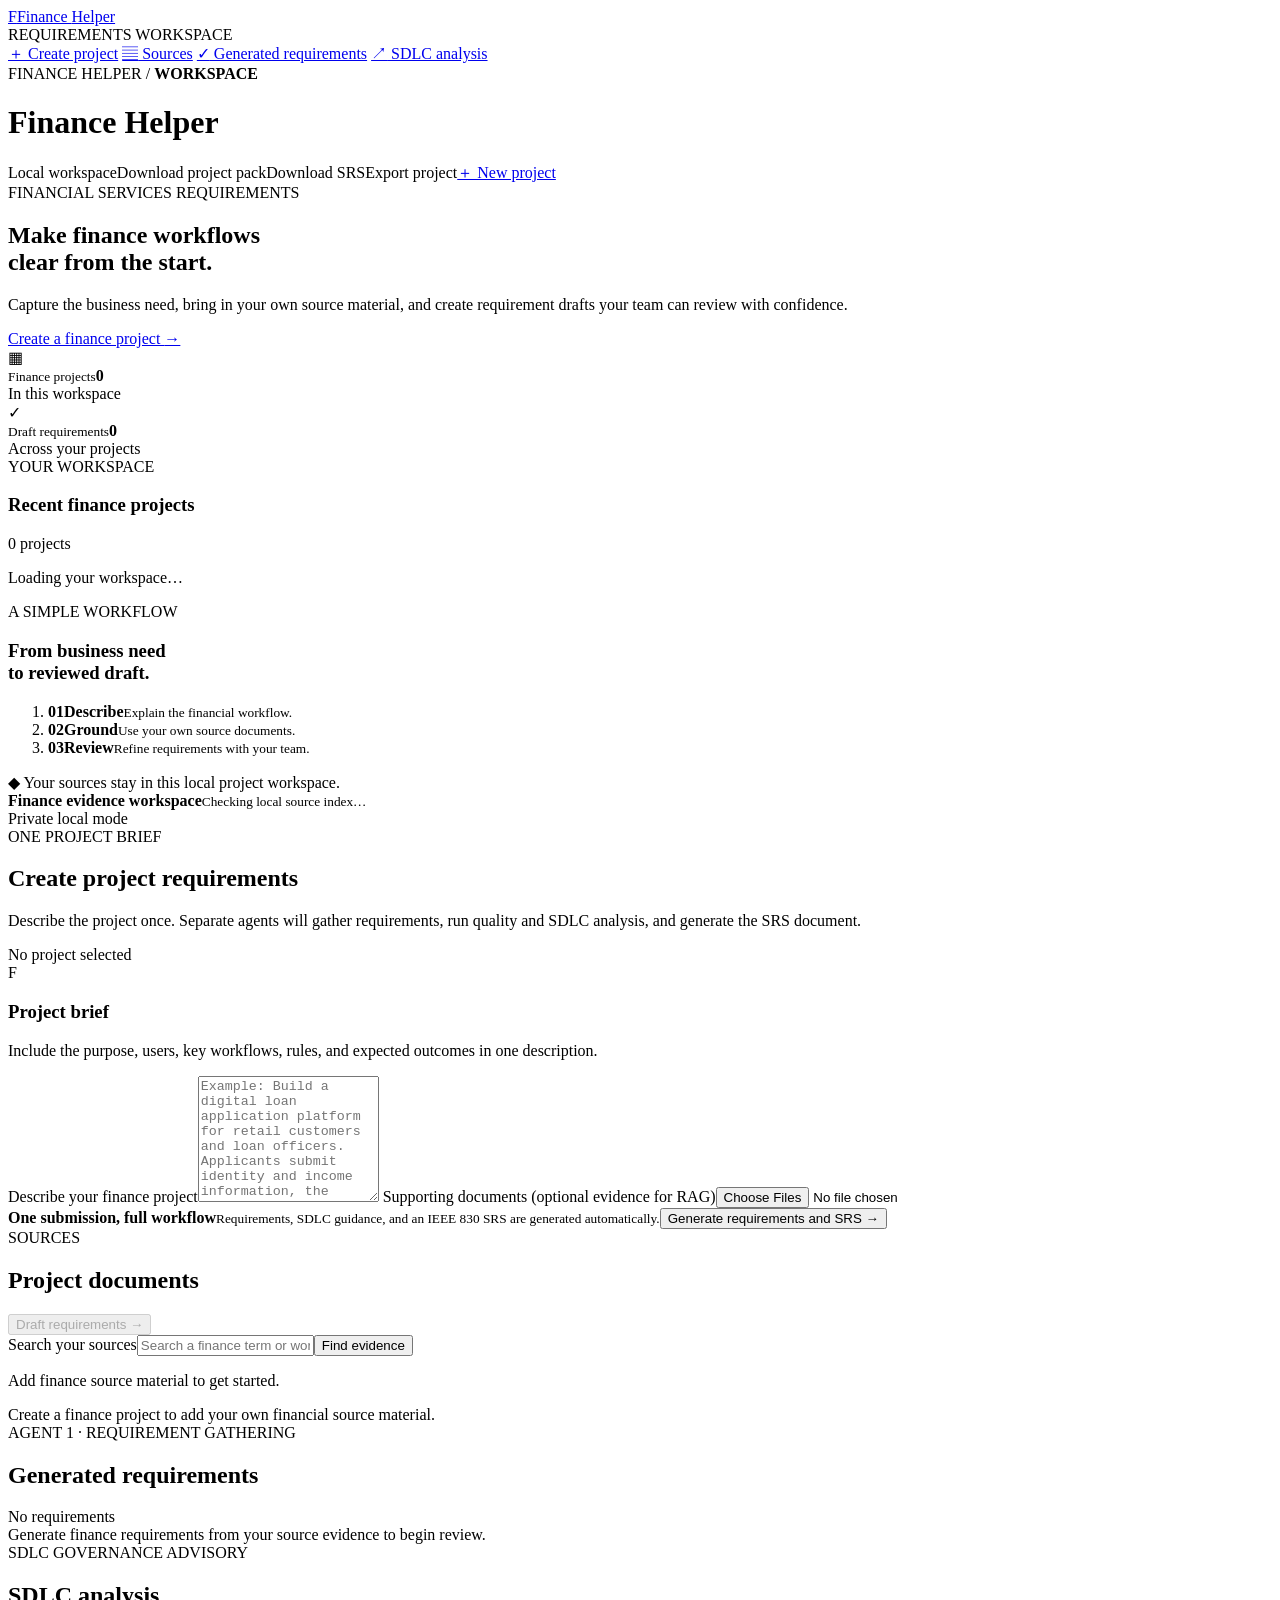
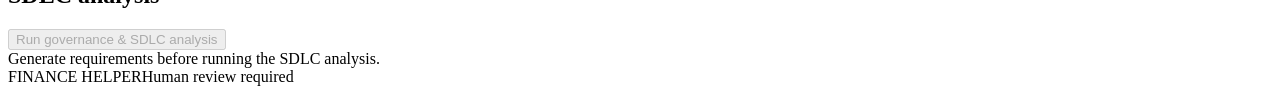
==== version_2/app/templates/index.html @ 5ce985c6 "Add 'version_2/' from commit '06ade7c40bf3de88578f41c1c4ff5344a4ca3d35' git-subtree-dir: version_2 g" ====
<!doctype html>
<html lang="en">
<head>
  <meta charset="utf-8"><meta name="viewport" content="width=device-width, initial-scale=1">
  <meta name="theme-color" content="#172b2a"><link rel="icon" href="data:,">
  <title>Finance Helper</title><link rel="stylesheet" href="/static/styles.css">
</head>
<body>
  <aside class="sidebar">
    <a class="brand" href="#workspace" aria-label="Finance Helper home"><span class="brand-mark">F</span><span>Finance <span class="brand-light">Helper</span></span></a>
    <div class="workspace-label"><i></i> REQUIREMENTS WORKSPACE</div>
    <nav class="primary-nav" aria-label="Main navigation">
      <a class="nav-link active" href="#workspace"><span>＋</span> Create project</a>
      <a class="nav-link" href="#knowledge"><span>▤</span> Sources</a>
      <a class="nav-link" href="#requirements"><span>✓</span> Generated requirements</a>
      <a class="nav-link" href="#sdlc"><span>↗</span> SDLC analysis</a>
    </nav>
  </aside>
  <main class="main-area">
    <header class="topbar">
      <div><div class="breadcrumb">FINANCE HELPER <span>/</span> <b>WORKSPACE</b></div><h1>Finance Helper</h1></div>
      <div class="top-actions"><span class="environment-pill"><i></i> Local workspace</span><a id="artifactLink" class="button button-outline is-hidden" title="Download requirements pack" download>Download project pack</a><a id="srsDownloadLink" class="button button-outline is-hidden" title="Download generated SRS" download>Download SRS</a><a id="exportLink" class="button button-outline is-hidden" title="Export project data" download>Export project</a><a id="newProject" class="button" href="#workspace">＋ New project</a></div>
    </header>
    <section id="overview" class="page-section overview-section">
      <div class="hero">
        <div class="hero-copy"><span class="hero-kicker">FINANCIAL SERVICES REQUIREMENTS</span><h2>Make finance workflows<br>clear from the start.</h2><p>Capture the business need, bring in your own source material, and create requirement drafts your team can review with confidence.</p><a id="heroNew" class="button button-light" href="#workspace">Create a finance project <span>→</span></a></div></div>
      <div class="metric-grid">
        <article class="metric-card"><span class="metric-icon blue">▦</span><div><small>Finance projects</small><strong id="projectMetric">0</strong></div><span>In this workspace</span></article>
        <article class="metric-card"><span class="metric-icon green">✓</span><div><small>Draft requirements</small><strong id="requirementMetric">0</strong></div><span>Across your projects</span></article>
      </div>
      <div class="overview-grid">
        <section class="surface-card portfolio-card"><div class="card-heading"><div><span class="eyebrow">YOUR WORKSPACE</span><h3>Recent finance projects</h3></div><span id="portfolioCount" class="count">0 projects</span></div><div id="projectList" class="project-list"><p class="empty-state">Loading your workspace…</p></div></section>
        <aside class="welcome-card"><span class="eyebrow">A SIMPLE WORKFLOW</span><h3>From business need<br>to reviewed draft.</h3><ol><li><b>01</b><span><strong>Describe</strong><small>Explain the financial workflow.</small></span></li><li><b>02</b><span><strong>Ground</strong><small>Use your own source documents.</small></span></li><li><b>03</b><span><strong>Review</strong><small>Refine requirements with your team.</small></span></li></ol><div class="privacy-note">◆ Your sources stay in this local project workspace.</div></aside>
      </div>
      <div class="health-strip"><span class="health-indicator"></span><div><b>Finance evidence workspace</b><small id="knowledgeHealth">Checking local source index…</small></div><span>Private local mode</span></div>
    </section>
    <section id="workspace" class="page-section">
      <div class="section-heading"><div><span class="eyebrow">ONE PROJECT BRIEF</span><h2 id="workspace-title">Create project requirements</h2><p id="workspaceDescription" class="muted">Describe the project once. Separate agents will gather requirements, run quality and SDLC analysis, and generate the SRS document.</p></div><span id="projectState" class="state"><i></i> No project selected</span></div>
      <form id="projectBriefForm" class="surface-card intake-form">
        <div class="form-top"><span class="form-icon">F</span><div><h3>Project brief</h3><p>Include the purpose, users, key workflows, rules, and expected outcomes in one description.</p></div></div>
        <label class="wide">Describe your finance project<textarea id="functionality" rows="8" required minlength="20" maxlength="20000" placeholder="Example: Build a digital loan application platform for retail customers and loan officers. Applicants submit identity and income information, the system checks eligibility and documents, reviewers resolve exceptions, and approved applications proceed to disbursement. Include relevant workflows, controls, integrations, and expected outcomes."></textarea></label>
        <label class="upload-label">Supporting documents <span class="muted">(optional evidence for RAG)</span><input id="files" type="file" accept=".txt,.md,.csv,.pdf,.docx" multiple></label>
        <div class="form-footer"><span><b>One submission, full workflow</b><small>Requirements, SDLC guidance, and an IEEE 830 SRS are generated automatically.</small></span><button class="button" type="submit">Generate requirements and SRS <span>→</span></button></div>
      </form>
    </section>
    <section id="knowledge" class="page-section">
      <div class="section-heading"><div><span class="eyebrow">SOURCES</span><h2>Project documents</h2></div><button id="generateButton" type="button" disabled class="button">Draft requirements →</button></div>
      <div id="documentsPanel" class="surface-card evidence-library is-hidden"><div id="ragSummary" class="rag-summary"></div><div id="documentList" class="document-list"></div><div class="retrieval-toolbar"><label>Search your sources<input id="retrievalQuery" placeholder="Search a finance term or workflow"></label><button id="retrieveButton" class="button button-outline" type="button">Find evidence</button><span id="retrievalCount" class="count"></span></div><div id="evidenceNotice" class="evidence-notice is-hidden"></div><div id="retrievalResults" class="retrieval-results"><p class="empty-state">Add finance source material to get started.</p></div></div><div id="knowledgeEmpty" class="surface-card empty-state">Create a finance project to add your own financial source material.</div>
    </section>
    <section id="requirements" class="page-section">
      <div class="section-heading"><div><span class="eyebrow">AGENT 1 · REQUIREMENT GATHERING</span><h2>Generated requirements</h2></div><span id="requirementCount" class="count">No requirements</span></div>
      <div id="requirementsPanel" class="requirements-list is-hidden"></div><div id="requirementsEmpty" class="surface-card empty-state">Generate finance requirements from your source evidence to begin review.</div>
    </section>
    <section id="sdlc" class="page-section">
      <div class="section-heading"><div><span class="eyebrow">SDLC GOVERNANCE ADVISORY</span><h2>SDLC analysis</h2></div><div class="interview-actions"><button id="sdlcButton" type="button" disabled class="button">Run governance &amp; SDLC analysis</button></div></div><div id="sdlcPanel" class="is-hidden"><div id="sdlcResult"></div></div><div id="sdlcEmpty" class="surface-card empty-state">Generate requirements before running the SDLC analysis.</div>
    </section>
    <footer><span>FINANCE HELPER</span><span>Human review required</span></footer>
  </main>
  <div id="toast" role="status" aria-live="polite"></div><script src="/static/app.js"></script>
</body></html>
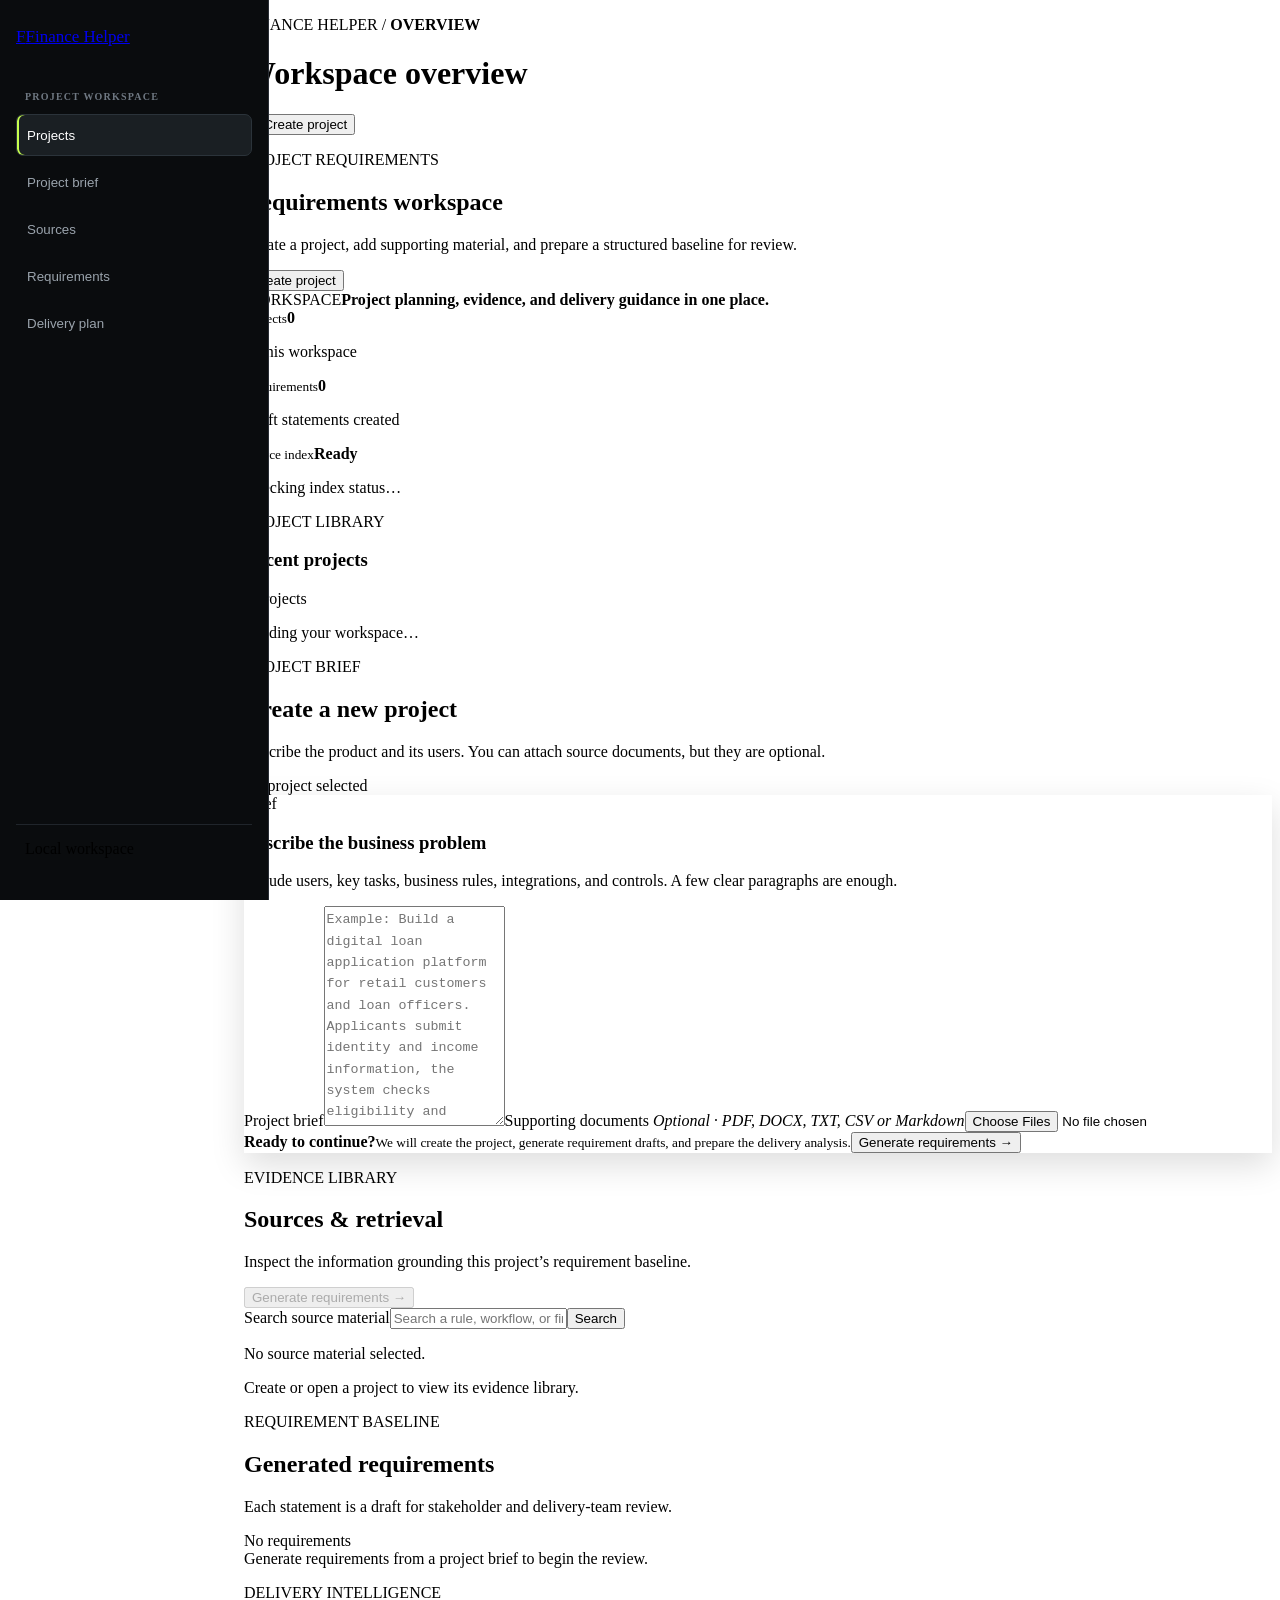
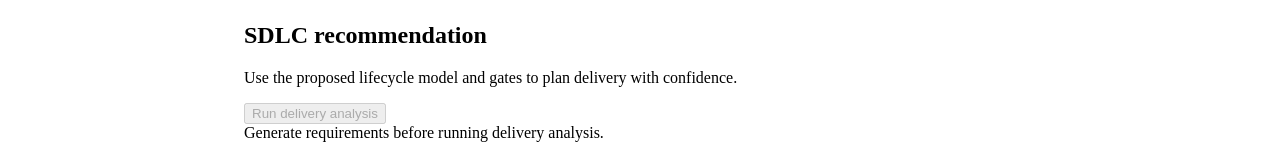
==== commit 76c7b3a2: "version 2" ====
--- a/version_2/app/templates/index.html
+++ b/version_2/app/templates/index.html
@@ -1,60 +1,13 @@
 <!doctype html>
-<html lang="en">
-<head>
-  <meta charset="utf-8"><meta name="viewport" content="width=device-width, initial-scale=1">
-  <meta name="theme-color" content="#172b2a"><link rel="icon" href="data:,">
-  <title>Finance Helper</title><link rel="stylesheet" href="/static/styles.css">
-</head>
+<html lang="en"><head><meta charset="utf-8"><meta name="viewport" content="width=device-width, initial-scale=1"><meta name="theme-color" content="#050505"><link rel="icon" href="data:,"><title>Finance Helper</title><link rel="stylesheet" href="/static/styles.css"><style>
+.app-nav .nav-link b{display:inline-grid;width:17px;height:17px;place-items:center;border:1px solid #3b424a;border-radius:50%;font-size:9px}.app-nav .nav-link.active b{border-color:#c6ff4d;color:#c6ff4d}.workflow-guide{display:flex;gap:0;margin:-7px 0 22px;border:1px solid #292e35;border-radius:8px;background:#0d1013;overflow:hidden}.workflow-guide span{display:flex;flex:1;align-items:center;gap:8px;padding:11px 14px;border-right:1px solid #292e35;color:#8f99a3;font-size:12px}.workflow-guide span:last-child{border:0}.workflow-guide b{display:grid;width:19px;height:19px;place-items:center;border:1px solid #3a424b;border-radius:50%;font-size:10px}.workflow-guide .active{background:#151a16;color:#f3f6f2;font-weight:700}.workflow-guide .active b{border-color:#c6ff4d;color:#c6ff4d}.intake-form{box-shadow:0 12px 32px #0002}textarea{line-height:1.6}.upload-label input{cursor:pointer}@media(max-width:700px){.workflow-guide{overflow-x:auto}.workflow-guide span{min-width:142px;flex:none}.app-nav .nav-link b{display:none}}
+.sidebar{position:fixed;inset:0 auto 0 0;z-index:10;display:flex;width:236px;flex-direction:column;padding:27px 16px;border-right:1px solid #292e35;background:#0a0c0e}.sidebar .brand{font-size:17px}.sidebar-label{margin:44px 9px 12px;color:#6f7882;font-size:10px;font-weight:800;letter-spacing:1.2px}.sidebar .primary-nav{display:grid;gap:5px}.sidebar .nav-link{display:flex;align-items:center;gap:10px;width:100%;min-height:42px;padding:0 10px;border:1px solid transparent;border-radius:7px;background:none;color:#9aa3ac;text-align:left}.sidebar .nav-link:hover{background:#171b1f;color:#fff}.sidebar .nav-link.active{border-color:#2b333a;background:#1a1f23;box-shadow:inset 2px 0 #c6ff4d;color:#fff}.sidebar .nav-link b{display:inline-grid;width:17px;height:17px;place-items:center;border:1px solid #3b424a;border-radius:50%;font-size:9px}.sidebar .nav-link.active b{border-color:#c6ff4d;color:#c6ff4d}.sidebar .app-nav-status{margin-top:auto;padding:15px 9px;border-top:1px solid #20252b}.main-area{max-width:none;margin-left:236px;margin-right:0}@media(max-width:700px){.sidebar{position:sticky;top:0;width:100%;height:auto;min-height:0;padding:10px 12px}.sidebar .brand,.sidebar-label,.sidebar .app-nav-status{display:none}.sidebar .primary-nav{display:flex;overflow-x:auto}.sidebar .nav-link{flex:0 0 auto;min-height:34px;font-size:11px}.sidebar .nav-link b{display:none}.main-area{margin-left:0}}
+</style></head>
 <body>
-  <aside class="sidebar">
-    <a class="brand" href="#workspace" aria-label="Finance Helper home"><span class="brand-mark">F</span><span>Finance <span class="brand-light">Helper</span></span></a>
-    <div class="workspace-label"><i></i> REQUIREMENTS WORKSPACE</div>
-    <nav class="primary-nav" aria-label="Main navigation">
-      <a class="nav-link active" href="#workspace"><span>＋</span> Create project</a>
-      <a class="nav-link" href="#knowledge"><span>▤</span> Sources</a>
-      <a class="nav-link" href="#requirements"><span>✓</span> Generated requirements</a>
-      <a class="nav-link" href="#sdlc"><span>↗</span> SDLC analysis</a>
-    </nav>
-  </aside>
-  <main class="main-area">
-    <header class="topbar">
-      <div><div class="breadcrumb">FINANCE HELPER <span>/</span> <b>WORKSPACE</b></div><h1>Finance Helper</h1></div>
-      <div class="top-actions"><span class="environment-pill"><i></i> Local workspace</span><a id="artifactLink" class="button button-outline is-hidden" title="Download requirements pack" download>Download project pack</a><a id="srsDownloadLink" class="button button-outline is-hidden" title="Download generated SRS" download>Download SRS</a><a id="exportLink" class="button button-outline is-hidden" title="Export project data" download>Export project</a><a id="newProject" class="button" href="#workspace">＋ New project</a></div>
-    </header>
-    <section id="overview" class="page-section overview-section">
-      <div class="hero">
-        <div class="hero-copy"><span class="hero-kicker">FINANCIAL SERVICES REQUIREMENTS</span><h2>Make finance workflows<br>clear from the start.</h2><p>Capture the business need, bring in your own source material, and create requirement drafts your team can review with confidence.</p><a id="heroNew" class="button button-light" href="#workspace">Create a finance project <span>→</span></a></div></div>
-      <div class="metric-grid">
-        <article class="metric-card"><span class="metric-icon blue">▦</span><div><small>Finance projects</small><strong id="projectMetric">0</strong></div><span>In this workspace</span></article>
-        <article class="metric-card"><span class="metric-icon green">✓</span><div><small>Draft requirements</small><strong id="requirementMetric">0</strong></div><span>Across your projects</span></article>
-      </div>
-      <div class="overview-grid">
-        <section class="surface-card portfolio-card"><div class="card-heading"><div><span class="eyebrow">YOUR WORKSPACE</span><h3>Recent finance projects</h3></div><span id="portfolioCount" class="count">0 projects</span></div><div id="projectList" class="project-list"><p class="empty-state">Loading your workspace…</p></div></section>
-        <aside class="welcome-card"><span class="eyebrow">A SIMPLE WORKFLOW</span><h3>From business need<br>to reviewed draft.</h3><ol><li><b>01</b><span><strong>Describe</strong><small>Explain the financial workflow.</small></span></li><li><b>02</b><span><strong>Ground</strong><small>Use your own source documents.</small></span></li><li><b>03</b><span><strong>Review</strong><small>Refine requirements with your team.</small></span></li></ol><div class="privacy-note">◆ Your sources stay in this local project workspace.</div></aside>
-      </div>
-      <div class="health-strip"><span class="health-indicator"></span><div><b>Finance evidence workspace</b><small id="knowledgeHealth">Checking local source index…</small></div><span>Private local mode</span></div>
-    </section>
-    <section id="workspace" class="page-section">
-      <div class="section-heading"><div><span class="eyebrow">ONE PROJECT BRIEF</span><h2 id="workspace-title">Create project requirements</h2><p id="workspaceDescription" class="muted">Describe the project once. Separate agents will gather requirements, run quality and SDLC analysis, and generate the SRS document.</p></div><span id="projectState" class="state"><i></i> No project selected</span></div>
-      <form id="projectBriefForm" class="surface-card intake-form">
-        <div class="form-top"><span class="form-icon">F</span><div><h3>Project brief</h3><p>Include the purpose, users, key workflows, rules, and expected outcomes in one description.</p></div></div>
-        <label class="wide">Describe your finance project<textarea id="functionality" rows="8" required minlength="20" maxlength="20000" placeholder="Example: Build a digital loan application platform for retail customers and loan officers. Applicants submit identity and income information, the system checks eligibility and documents, reviewers resolve exceptions, and approved applications proceed to disbursement. Include relevant workflows, controls, integrations, and expected outcomes."></textarea></label>
-        <label class="upload-label">Supporting documents <span class="muted">(optional evidence for RAG)</span><input id="files" type="file" accept=".txt,.md,.csv,.pdf,.docx" multiple></label>
-        <div class="form-footer"><span><b>One submission, full workflow</b><small>Requirements, SDLC guidance, and an IEEE 830 SRS are generated automatically.</small></span><button class="button" type="submit">Generate requirements and SRS <span>→</span></button></div>
-      </form>
-    </section>
-    <section id="knowledge" class="page-section">
-      <div class="section-heading"><div><span class="eyebrow">SOURCES</span><h2>Project documents</h2></div><button id="generateButton" type="button" disabled class="button">Draft requirements →</button></div>
-      <div id="documentsPanel" class="surface-card evidence-library is-hidden"><div id="ragSummary" class="rag-summary"></div><div id="documentList" class="document-list"></div><div class="retrieval-toolbar"><label>Search your sources<input id="retrievalQuery" placeholder="Search a finance term or workflow"></label><button id="retrieveButton" class="button button-outline" type="button">Find evidence</button><span id="retrievalCount" class="count"></span></div><div id="evidenceNotice" class="evidence-notice is-hidden"></div><div id="retrievalResults" class="retrieval-results"><p class="empty-state">Add finance source material to get started.</p></div></div><div id="knowledgeEmpty" class="surface-card empty-state">Create a finance project to add your own financial source material.</div>
-    </section>
-    <section id="requirements" class="page-section">
-      <div class="section-heading"><div><span class="eyebrow">AGENT 1 · REQUIREMENT GATHERING</span><h2>Generated requirements</h2></div><span id="requirementCount" class="count">No requirements</span></div>
-      <div id="requirementsPanel" class="requirements-list is-hidden"></div><div id="requirementsEmpty" class="surface-card empty-state">Generate finance requirements from your source evidence to begin review.</div>
-    </section>
-    <section id="sdlc" class="page-section">
-      <div class="section-heading"><div><span class="eyebrow">SDLC GOVERNANCE ADVISORY</span><h2>SDLC analysis</h2></div><div class="interview-actions"><button id="sdlcButton" type="button" disabled class="button">Run governance &amp; SDLC analysis</button></div></div><div id="sdlcPanel" class="is-hidden"><div id="sdlcResult"></div></div><div id="sdlcEmpty" class="surface-card empty-state">Generate requirements before running the SDLC analysis.</div>
-    </section>
-    <footer><span>FINANCE HELPER</span><span>Human review required</span></footer>
-  </main>
-  <div id="toast" role="status" aria-live="polite"></div><script src="/static/app.js"></script>
-</body></html>
+<aside class="sidebar"><a class="brand" href="#dashboard"><span class="brand-mark">F</span><span>Finance Helper</span></a><p class="sidebar-label">PROJECT WORKSPACE</p><nav class="primary-nav" aria-label="Project navigation"><button class="nav-link active" type="button" data-tab="dashboard">Projects</button><button class="nav-link" type="button" data-tab="workspace">Project brief</button><button class="nav-link" type="button" data-tab="knowledge">Sources</button><button class="nav-link" type="button" data-tab="requirements">Requirements</button><button class="nav-link" type="button" data-tab="sdlc">Delivery plan</button></nav><span class="app-nav-status"><i></i> Local workspace</span></aside>
+<main class="main-area"><header class="topbar"><div><p class="breadcrumb">FINANCE HELPER <span>/</span> <b id="activeCrumb">OVERVIEW</b></p><h1 id="pageTitle">Workspace overview</h1></div><div class="top-actions"><a id="artifactLink" class="icon-action is-hidden" style="display:none" download>Pack</a><a id="srsDownloadLink" class="icon-action is-hidden" style="display:none" download>SRS</a><a id="exportLink" class="icon-action is-hidden" style="display:none" download>Export</a><button id="newProject" class="button" type="button">+ Create project</button></div></header>
+<section id="overview" class="page-section tab-panel active" data-panel="dashboard"><div class="hero"><div><p class="eyebrow">PROJECT REQUIREMENTS</p><h2>Requirements workspace</h2><p>Create a project, add supporting material, and prepare a structured baseline for review.</p><button id="heroNew" class="button" type="button">Create project</button></div><div class="hero-summary"><span>WORKSPACE</span><strong>Project planning, evidence, and delivery guidance in one place.</strong></div></div><div class="metric-grid"><article class="metric-card"><small>Projects</small><strong id="projectMetric">0</strong><p>In this workspace</p></article><article class="metric-card"><small>Requirements</small><strong id="requirementMetric">0</strong><p>Draft statements created</p></article><article class="metric-card index-card"><small>Source index</small><strong>Ready</strong><p id="knowledgeHealth">Checking index status…</p></article></div><section class="surface-card portfolio-card"><div class="card-heading"><div><p class="eyebrow">PROJECT LIBRARY</p><h3>Recent projects</h3></div><span id="portfolioCount" class="count">0 projects</span></div><div id="projectList" class="project-list"><p class="empty-state">Loading your workspace…</p></div></section></section>
+<section id="workspace" class="page-section tab-panel" data-panel="workspace"><div class="section-heading"><div><p class="eyebrow">PROJECT BRIEF</p><h2 id="workspace-title">Create a new project</h2><p id="workspaceDescription">Describe the product and its users. You can attach source documents, but they are optional.</p></div><span id="projectState" class="state"><i></i> No project selected</span></div><form id="projectBriefForm" class="surface-card intake-form"><div class="form-top"><span class="form-icon">Brief</span><div><h3>Describe the business problem</h3><p>Include users, key tasks, business rules, integrations, and controls. A few clear paragraphs are enough.</p></div></div><label>Project brief<textarea id="functionality" rows="10" required minlength="20" maxlength="20000" placeholder="Example: Build a digital loan application platform for retail customers and loan officers. Applicants submit identity and income information, the system checks eligibility and documents, reviewers resolve exceptions, and approved applications proceed to disbursement."></textarea></label><label class="upload-label"><span>Supporting documents <em>Optional · PDF, DOCX, TXT, CSV or Markdown</em></span><input id="files" type="file" accept=".txt,.md,.csv,.pdf,.docx" multiple></label><div class="form-footer"><span><b>Ready to continue?</b><small>We will create the project, generate requirement drafts, and prepare the delivery analysis.</small></span><button class="button" type="submit">Generate requirements <span>→</span></button></div></form></section>
+<section id="knowledge" class="page-section tab-panel" data-panel="knowledge"><div class="section-heading"><div><p class="eyebrow">EVIDENCE LIBRARY</p><h2>Sources &amp; retrieval</h2><p>Inspect the information grounding this project’s requirement baseline.</p></div><button id="generateButton" type="button" disabled class="button">Generate requirements <span>→</span></button></div><div id="documentsPanel" class="surface-card evidence-library is-hidden"><div id="ragSummary" class="rag-summary"></div><div id="documentList" class="document-list"></div><div class="retrieval-toolbar"><label>Search source material<input id="retrievalQuery" placeholder="Search a rule, workflow, or finance term"></label><button id="retrieveButton" class="button button-outline" type="button">Search</button><span id="retrievalCount" class="count"></span></div><div id="evidenceNotice" class="evidence-notice is-hidden"></div><div id="retrievalResults" class="retrieval-results"><p class="empty-state">No source material selected.</p></div></div><div id="knowledgeEmpty" class="surface-card empty-state">Create or open a project to view its evidence library.</div></section>
+<section id="requirements" class="page-section tab-panel" data-panel="requirements"><div class="section-heading"><div><p class="eyebrow">REQUIREMENT BASELINE</p><h2>Generated requirements</h2><p>Each statement is a draft for stakeholder and delivery-team review.</p></div><span id="requirementCount" class="count">No requirements</span></div><div id="requirementsPanel" class="requirements-list is-hidden"></div><div id="requirementsEmpty" class="surface-card empty-state">Generate requirements from a project brief to begin the review.</div></section>
+<section id="sdlc" class="page-section tab-panel" data-panel="sdlc"><div class="section-heading"><div><p class="eyebrow">DELIVERY INTELLIGENCE</p><h2>SDLC recommendation</h2><p>Use the proposed lifecycle model and gates to plan delivery with confidence.</p></div><button id="sdlcButton" type="button" disabled class="button">Run delivery analysis</button></div><div id="sdlcPanel" class="is-hidden"><div id="sdlcResult"></div></div><div id="sdlcEmpty" class="surface-card empty-state">Generate requirements before running delivery analysis.</div></section></main><div id="toast" role="status" aria-live="polite"></div><script src="/static/app.js"></script></body></html>
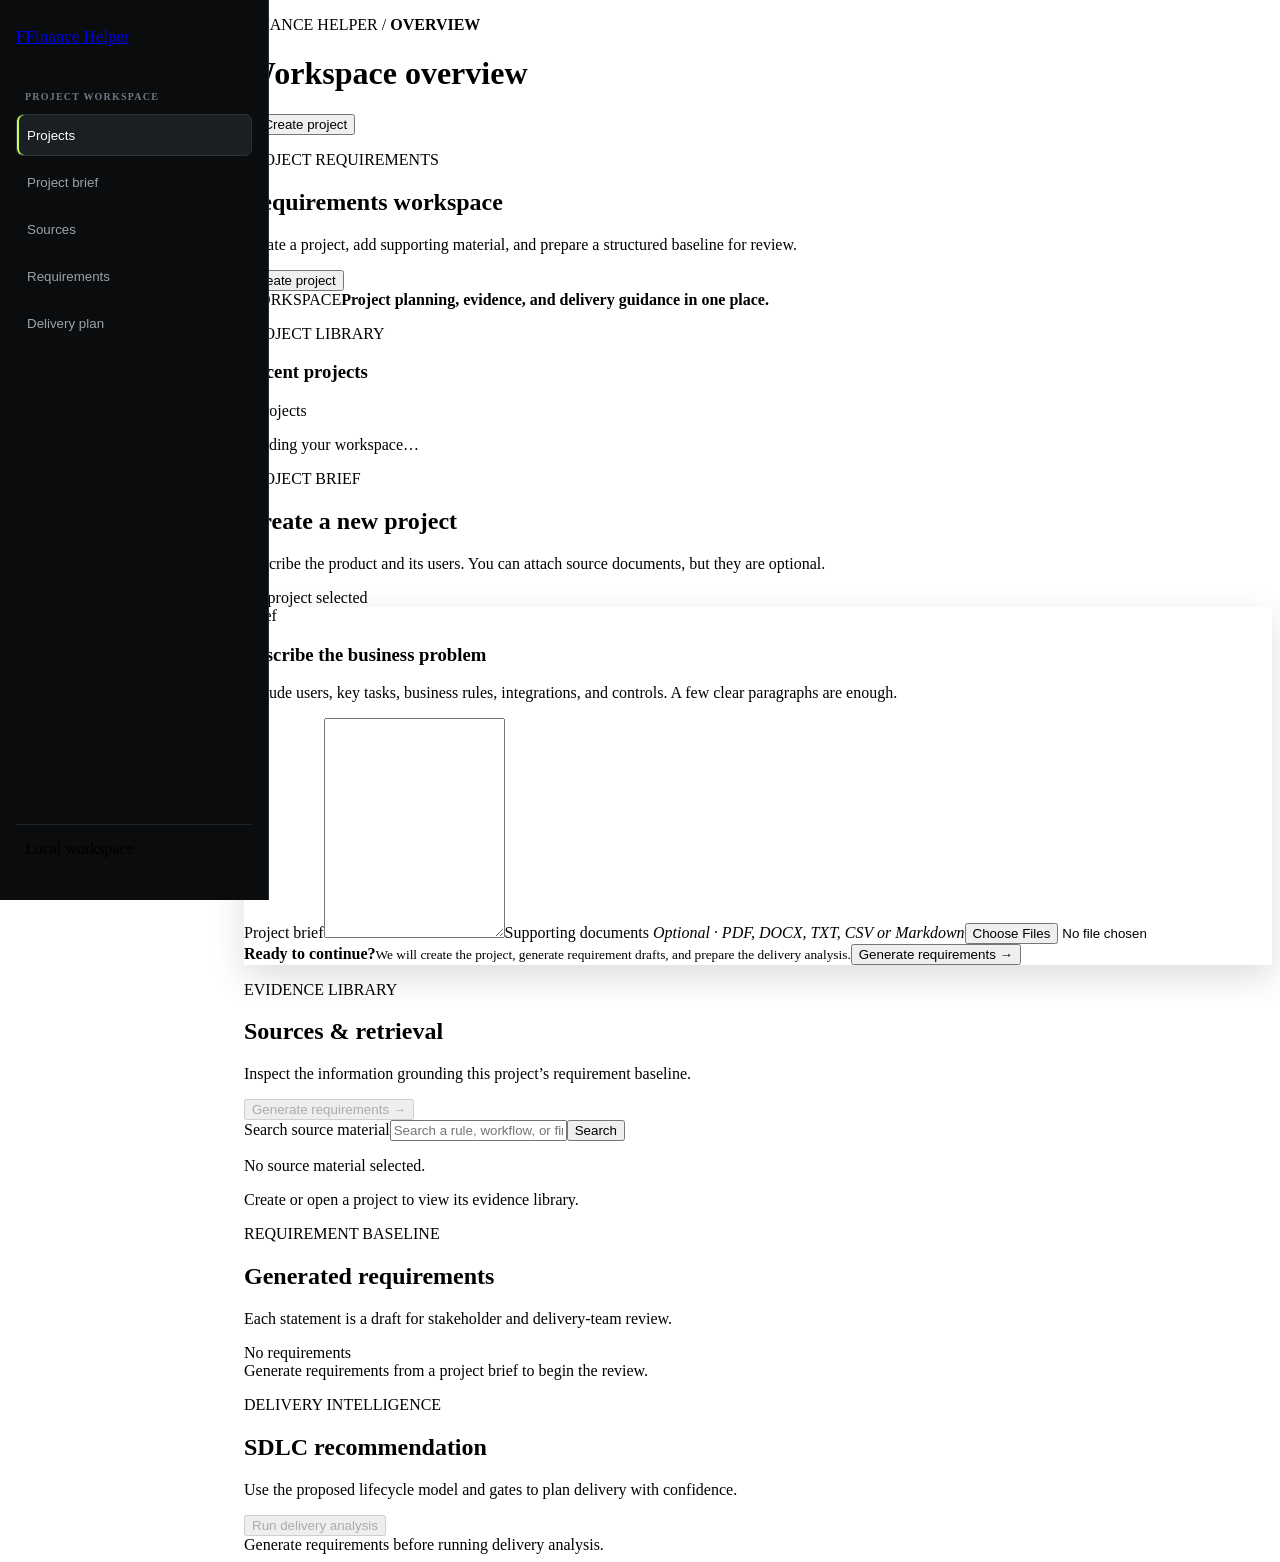
==== commit 5a0ab619: "version 2" ====
--- a/version_2/app/templates/index.html
+++ b/version_2/app/templates/index.html
@@ -6,8 +6,8 @@
 <body>
 <aside class="sidebar"><a class="brand" href="#dashboard"><span class="brand-mark">F</span><span>Finance Helper</span></a><p class="sidebar-label">PROJECT WORKSPACE</p><nav class="primary-nav" aria-label="Project navigation"><button class="nav-link active" type="button" data-tab="dashboard">Projects</button><button class="nav-link" type="button" data-tab="workspace">Project brief</button><button class="nav-link" type="button" data-tab="knowledge">Sources</button><button class="nav-link" type="button" data-tab="requirements">Requirements</button><button class="nav-link" type="button" data-tab="sdlc">Delivery plan</button></nav><span class="app-nav-status"><i></i> Local workspace</span></aside>
 <main class="main-area"><header class="topbar"><div><p class="breadcrumb">FINANCE HELPER <span>/</span> <b id="activeCrumb">OVERVIEW</b></p><h1 id="pageTitle">Workspace overview</h1></div><div class="top-actions"><a id="artifactLink" class="icon-action is-hidden" style="display:none" download>Pack</a><a id="srsDownloadLink" class="icon-action is-hidden" style="display:none" download>SRS</a><a id="exportLink" class="icon-action is-hidden" style="display:none" download>Export</a><button id="newProject" class="button" type="button">+ Create project</button></div></header>
-<section id="overview" class="page-section tab-panel active" data-panel="dashboard"><div class="hero"><div><p class="eyebrow">PROJECT REQUIREMENTS</p><h2>Requirements workspace</h2><p>Create a project, add supporting material, and prepare a structured baseline for review.</p><button id="heroNew" class="button" type="button">Create project</button></div><div class="hero-summary"><span>WORKSPACE</span><strong>Project planning, evidence, and delivery guidance in one place.</strong></div></div><div class="metric-grid"><article class="metric-card"><small>Projects</small><strong id="projectMetric">0</strong><p>In this workspace</p></article><article class="metric-card"><small>Requirements</small><strong id="requirementMetric">0</strong><p>Draft statements created</p></article><article class="metric-card index-card"><small>Source index</small><strong>Ready</strong><p id="knowledgeHealth">Checking index status…</p></article></div><section class="surface-card portfolio-card"><div class="card-heading"><div><p class="eyebrow">PROJECT LIBRARY</p><h3>Recent projects</h3></div><span id="portfolioCount" class="count">0 projects</span></div><div id="projectList" class="project-list"><p class="empty-state">Loading your workspace…</p></div></section></section>
-<section id="workspace" class="page-section tab-panel" data-panel="workspace"><div class="section-heading"><div><p class="eyebrow">PROJECT BRIEF</p><h2 id="workspace-title">Create a new project</h2><p id="workspaceDescription">Describe the product and its users. You can attach source documents, but they are optional.</p></div><span id="projectState" class="state"><i></i> No project selected</span></div><form id="projectBriefForm" class="surface-card intake-form"><div class="form-top"><span class="form-icon">Brief</span><div><h3>Describe the business problem</h3><p>Include users, key tasks, business rules, integrations, and controls. A few clear paragraphs are enough.</p></div></div><label>Project brief<textarea id="functionality" rows="10" required minlength="20" maxlength="20000" placeholder="Example: Build a digital loan application platform for retail customers and loan officers. Applicants submit identity and income information, the system checks eligibility and documents, reviewers resolve exceptions, and approved applications proceed to disbursement."></textarea></label><label class="upload-label"><span>Supporting documents <em>Optional · PDF, DOCX, TXT, CSV or Markdown</em></span><input id="files" type="file" accept=".txt,.md,.csv,.pdf,.docx" multiple></label><div class="form-footer"><span><b>Ready to continue?</b><small>We will create the project, generate requirement drafts, and prepare the delivery analysis.</small></span><button class="button" type="submit">Generate requirements <span>→</span></button></div></form></section>
+<section id="overview" class="page-section tab-panel active" data-panel="dashboard"><div class="hero"><div><p class="eyebrow">PROJECT REQUIREMENTS</p><h2>Requirements workspace</h2><p>Create a project, add supporting material, and prepare a structured baseline for review.</p><button id="heroNew" class="button" type="button">Create project</button></div><div class="hero-summary"><span>WORKSPACE</span><strong>Project planning, evidence, and delivery guidance in one place.</strong></div></div><section class="surface-card portfolio-card" style="margin-top:12px"><div class="card-heading"><div><p class="eyebrow">PROJECT LIBRARY</p><h3>Recent projects</h3></div><span id="portfolioCount" class="count">0 projects</span></div><div id="projectList" class="project-list"><p class="empty-state">Loading your workspace…</p></div></section></section>
+<section id="workspace" class="page-section tab-panel" data-panel="workspace"><div class="section-heading"><div><p class="eyebrow">PROJECT BRIEF</p><h2 id="workspace-title">Create a new project</h2><p id="workspaceDescription">Describe the product and its users. You can attach source documents, but they are optional.</p></div><span id="projectState" class="state"><i></i> No project selected</span></div><form id="projectBriefForm" class="surface-card intake-form"><div class="form-top"><span class="form-icon">Brief</span><div><h3>Describe the business problem</h3><p>Include users, key tasks, business rules, integrations, and controls. A few clear paragraphs are enough.</p></div></div><label>Project brief<textarea id="functionality" rows="10" required minlength="20" maxlength="20000"></textarea></label><label class="upload-label"><span>Supporting documents <em>Optional · PDF, DOCX, TXT, CSV or Markdown</em></span><input id="files" type="file" accept=".txt,.md,.csv,.pdf,.docx" multiple></label><div class="form-footer"><span><b>Ready to continue?</b><small>We will create the project, generate requirement drafts, and prepare the delivery analysis.</small></span><button class="button" type="submit">Generate requirements <span>→</span></button></div></form></section>
 <section id="knowledge" class="page-section tab-panel" data-panel="knowledge"><div class="section-heading"><div><p class="eyebrow">EVIDENCE LIBRARY</p><h2>Sources &amp; retrieval</h2><p>Inspect the information grounding this project’s requirement baseline.</p></div><button id="generateButton" type="button" disabled class="button">Generate requirements <span>→</span></button></div><div id="documentsPanel" class="surface-card evidence-library is-hidden"><div id="ragSummary" class="rag-summary"></div><div id="documentList" class="document-list"></div><div class="retrieval-toolbar"><label>Search source material<input id="retrievalQuery" placeholder="Search a rule, workflow, or finance term"></label><button id="retrieveButton" class="button button-outline" type="button">Search</button><span id="retrievalCount" class="count"></span></div><div id="evidenceNotice" class="evidence-notice is-hidden"></div><div id="retrievalResults" class="retrieval-results"><p class="empty-state">No source material selected.</p></div></div><div id="knowledgeEmpty" class="surface-card empty-state">Create or open a project to view its evidence library.</div></section>
 <section id="requirements" class="page-section tab-panel" data-panel="requirements"><div class="section-heading"><div><p class="eyebrow">REQUIREMENT BASELINE</p><h2>Generated requirements</h2><p>Each statement is a draft for stakeholder and delivery-team review.</p></div><span id="requirementCount" class="count">No requirements</span></div><div id="requirementsPanel" class="requirements-list is-hidden"></div><div id="requirementsEmpty" class="surface-card empty-state">Generate requirements from a project brief to begin the review.</div></section>
 <section id="sdlc" class="page-section tab-panel" data-panel="sdlc"><div class="section-heading"><div><p class="eyebrow">DELIVERY INTELLIGENCE</p><h2>SDLC recommendation</h2><p>Use the proposed lifecycle model and gates to plan delivery with confidence.</p></div><button id="sdlcButton" type="button" disabled class="button">Run delivery analysis</button></div><div id="sdlcPanel" class="is-hidden"><div id="sdlcResult"></div></div><div id="sdlcEmpty" class="surface-card empty-state">Generate requirements before running delivery analysis.</div></section></main><div id="toast" role="status" aria-live="polite"></div><script src="/static/app.js"></script></body></html>
